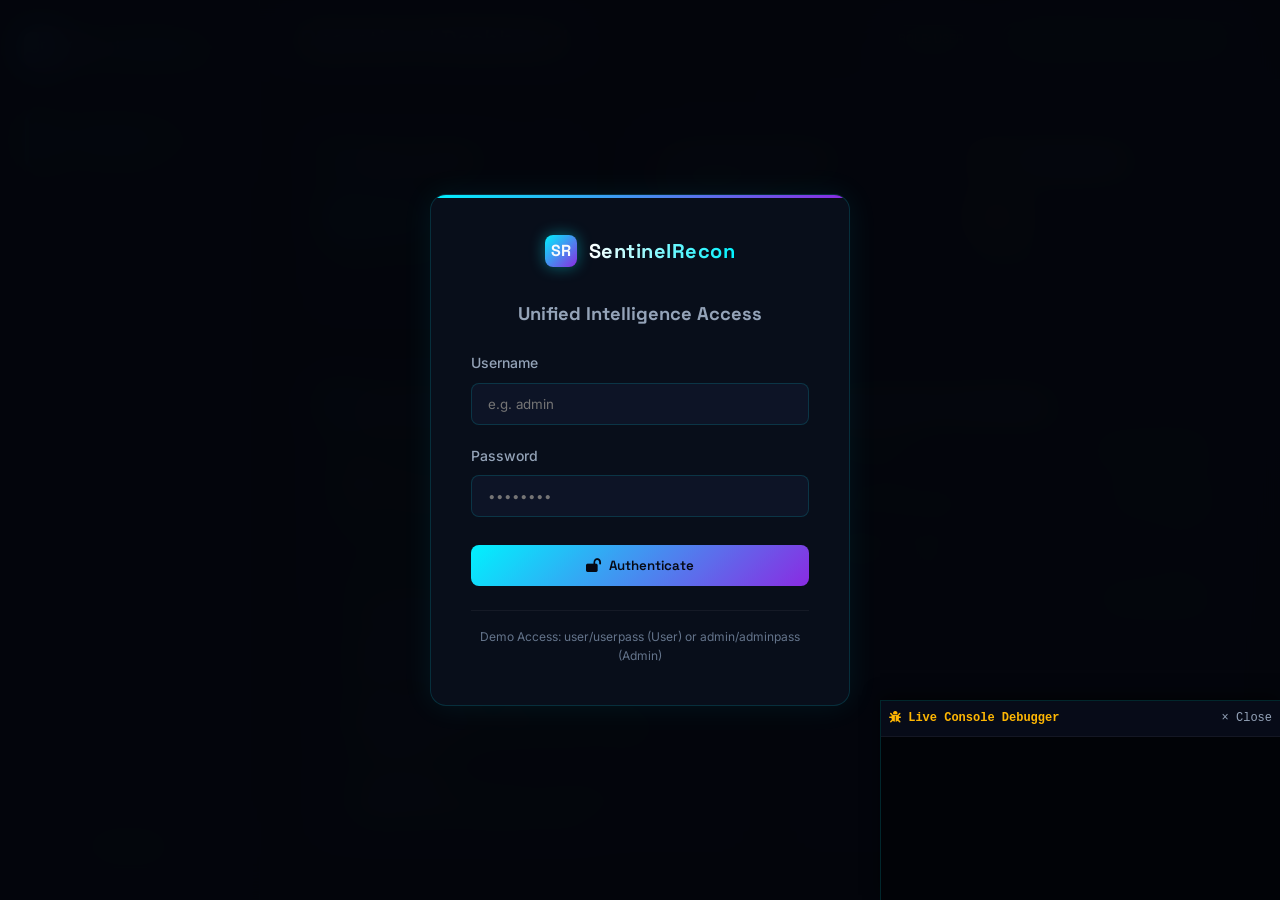
==== index.html @ d4b172dc "Initial commit of SentinelRecon fullstack app" ====
<!DOCTYPE html>
<html lang="en">
<head>
  <meta charset="UTF-8">
  <meta name="viewport" content="width=device-width, initial-scale=1.0">
  <title>SentinelRecon - Cybersecurity Reconnaissance & Defense Hub</title>
  <meta name="description" content="An interactive educational simulation platform for understanding cybersecurity reconnaissance and defensive tactics.">
  <link rel="stylesheet" href="index.css">
  <link rel="stylesheet" href="https://cdnjs.cloudflare.com/ajax/libs/font-awesome/6.4.0/css/all.min.css">
</head>
<body>

  <!-- Fullscreen Login Portal Overlay -->
  <div id="login-overlay">
    <div class="login-card">
      <div class="brand" style="margin-bottom: 2rem; justify-content: center;">
        <div class="brand-logo">SR</div>
        <h1 class="brand-name">SentinelRecon</h1>
      </div>
      <h3 style="font-family: var(--font-display); font-size: 1.15rem; text-align: center; margin-bottom: 1.5rem; color: var(--text-secondary);">Unified Intelligence Access</h3>
      
      <form id="login-form">
        <div class="form-group">
          <label for="username">Username</label>
          <input type="text" id="username" class="form-control" placeholder="e.g. admin" required>
        </div>
        <div class="form-group">
          <label for="password">Password</label>
          <input type="password" id="password" class="form-control" placeholder="••••••••" required>
        </div>
        <div id="login-error-msg" style="color: var(--accent-coral); font-size: 0.825rem; margin-bottom: 1rem; text-align: center; display: none;">
          Invalid credentials. Please try again.
        </div>
        <button type="submit" class="btn" style="width: 100%; justify-content: center; margin-top: 0.5rem;">
          <i class="fa-solid fa-lock-open"></i> Authenticate
        </button>
      </form>
      <div style="margin-top: 1.5rem; text-align: center; font-size: 0.75rem; color: var(--text-muted); border-top: 1px solid rgba(255,255,255,0.05); padding-top: 1rem;">
        Demo Access: user/userpass (User) or admin/adminpass (Admin)
      </div>
    </div>
  </div>

  <!-- Sidebar Navigation -->
  <aside class="sidebar">
    <div class="brand">
      <div class="brand-logo">SR</div>
      <h1 class="brand-name">SentinelRecon</h1>
    </div>
    <ul class="nav-links">
      <li class="nav-item active" data-tab="dashboard">
        <i class="fa-solid fa-chart-line"></i>
        <span>Dashboard</span>
      </li>
      <li class="nav-item" data-tab="scan-simulator">
        <i class="fa-solid fa-network-wired"></i>
        <span>Scan Simulator</span>
      </li>
      <li class="nav-item" data-tab="osint-analyzer">
        <i class="fa-solid fa-magnifying-glass"></i>
        <span>OSINT Analyzer</span>
      </li>
      <li class="nav-item" data-tab="defense-sandbox">
        <i class="fa-solid fa-shield-halved"></i>
        <span>Defense Sandbox</span>
      </li>
      <li class="nav-item" data-tab="knowledge-base">
        <i class="fa-solid fa-graduation-cap"></i>
        <span>Training & Quiz</span>
      </li>
      <!-- Admin Tab (Hidden by default) -->
      <li class="nav-item" data-tab="admin-console" id="nav-admin-console" style="display: none; border-color: rgba(255, 183, 3, 0.2);">
        <i class="fa-solid fa-user-shield" style="color: var(--accent-amber);"></i>
        <span style="color: var(--accent-amber);">Admin Console</span>
      </li>
    </ul>

    <!-- Logout Utility -->
    <div style="margin-top: auto; padding-top: 1.5rem; border-top: 1px solid var(--border-color);">
      <button class="btn btn-secondary" id="logout-btn" style="width: 100%; justify-content: center;">
        <i class="fa-solid fa-right-from-bracket"></i> Log Out
      </button>
    </div>
  </aside>

  <!-- App Main Area -->
  <div class="app-container">
    <header class="topbar">
      <h2 class="page-title" id="current-page-title">Operational Dashboard</h2>
      <div style="display: flex; align-items: center; gap: 1.5rem;">
        <div id="user-role-badge" style="font-size: 0.75rem; font-family: var(--font-display); background: rgba(255,255,255,0.05); padding: 0.25rem 0.75rem; border-radius: 4px; border: 1px solid rgba(255,255,255,0.1);">
          ROLE: USER
        </div>
        <div class="system-status">
          <span class="status-dot"></span>
          <span>DEFENSIVE SYSTEM: ACTIVE</span>
        </div>
      </div>
    </header>

    <main class="main-content">

      <!-- ================= DASHBOARD TAB ================= -->
      <section id="dashboard" class="tab-panel active">
        <div class="grid-3" style="margin-bottom: 2rem;">
          <div class="card">
            <div class="card-title">
              <i class="fa-solid fa-shield-halved" style="color: var(--accent-cyan);"></i>
              System Health
            </div>
            <div style="font-size: 2.25rem; font-weight: 700; color: var(--accent-emerald); font-family: var(--font-display);">98.4%</div>
            <p style="color: var(--text-secondary); font-size: 0.875rem; margin-top: 0.5rem;">Defensive controls running optimally</p>
          </div>
          <div class="card">
            <div class="card-title">
              <i class="fa-solid fa-bell" style="color: var(--accent-coral);"></i>
              Simulated Attacks Detected
            </div>
            <div id="dashboard-alerts" style="font-size: 2.25rem; font-weight: 700; color: var(--accent-coral); font-family: var(--font-display);">0</div>
            <p style="color: var(--text-secondary); font-size: 0.875rem; margin-top: 0.5rem;">Blocked recon scans in the simulator</p>
          </div>
          <div class="card">
            <div class="card-title">
              <i class="fa-solid fa-graduation-cap" style="color: var(--accent-amber);"></i>
              Training Score
            </div>
            <div id="dashboard-score" style="font-size: 2.25rem; font-weight: 700; color: var(--accent-amber); font-family: var(--font-display);">0%</div>
            <p style="color: var(--text-secondary); font-size: 0.875rem; margin-top: 0.5rem;">Recon security certification progress</p>
          </div>
        </div>

        <div class="grid-2">
          <div class="card">
            <div class="card-title">
              <i class="fa-solid fa-info-circle" style="color: var(--accent-cyan);"></i>
              SentinelRecon Overview
            </div>
            <div style="color: var(--text-secondary); font-size: 0.95rem;">
              <p style="margin-bottom: 1rem;">Welcome to the Unified Cyber Reconnaissance and Defense Suite. This console lets you explore how attackers trace paths into corporate networks and how security engineers prevent detection.</p>
              <p style="margin-bottom: 1rem;">Use the tabs on the left to navigate between modules:</p>
              <ul style="padding-left: 1.25rem; display: flex; flex-direction: column; gap: 0.5rem;">
                <li><strong>Scan Simulator</strong>: Analyze SYN, Connect, and UDP scanning protocols in real-time.</li>
                <li><strong>OSINT Analyzer</strong>: Discover how public exposure leaks sensitive corporate footprints.</li>
                <li><strong>Defense Sandbox</strong>: Toggle network shields, honeypots, and rate limits to block incoming reconnaissance.</li>
                <li><strong>Training & Quiz</strong>: Certify your expertise with cybersecurity knowledge modules.</li>
              </ul>
            </div>
          </div>

          <div class="card">
            <div class="card-title">
              <i class="fa-solid fa-shield-halved" style="color: var(--accent-purple);"></i>
              Active Security Settings
            </div>
            <div style="display: flex; flex-direction: column; gap: 1rem;" id="active-settings-summary">
              <div style="display: flex; justify-content: space-between; border-bottom: 1px solid rgba(255,255,255,0.05); padding-bottom: 0.5rem;">
                <span style="color: var(--text-secondary);">IDS Sensitivity</span>
                <span id="summary-ids" style="color: var(--accent-cyan);">Normal</span>
              </div>
              <div style="display: flex; justify-content: space-between; border-bottom: 1px solid rgba(255,255,255,0.05); padding-bottom: 0.5rem;">
                <span style="color: var(--text-secondary);">Firewall Filtering Rules</span>
                <span id="summary-firewall" style="color: var(--accent-emerald);">Standard</span>
              </div>
              <div style="display: flex; justify-content: space-between; border-bottom: 1px solid rgba(255,255,255,0.05); padding-bottom: 0.5rem;">
                <span style="color: var(--text-secondary);">Simulated Honeypots</span>
                <span id="summary-honeypot" style="color: var(--accent-coral);">Disabled</span>
              </div>
              <div style="display: flex; justify-content: space-between; padding-bottom: 0.5rem;">
                <span style="color: var(--text-secondary);">Recon Rate Limiting</span>
                <span id="summary-ratelimit" style="color: var(--accent-emerald);">Active</span>
              </div>
            </div>
          </div>
        </div>
      </section>

      <!-- ================= SCAN SIMULATOR TAB ================= -->
      <section id="scan-simulator" class="tab-panel">
        <div class="grid-2">
          <div>
            <div class="card" style="margin-bottom: 2rem;">
              <div class="card-title">
                <i class="fa-solid fa-sliders" style="color: var(--accent-cyan);"></i>
                Scan Engine Controls
              </div>
              <div class="form-group">
                <label for="scan-type">Scan Methodology</label>
                <select id="scan-type" class="form-control">
                  <option value="syn">TCP SYN Stealth Scan (Half-Open)</option>
                  <option value="connect">TCP Connect Full Handshake Scan</option>
                  <option value="udp">UDP Port Scan</option>
                </select>
              </div>
              <div class="form-group">
                <label for="scan-speed">Scan Interval Speed</label>
                <select id="scan-speed" class="form-control">
                  <option value="slow">Polite / Stealth (Slow)</option>
                  <option value="normal" selected>Normal</option>
                  <option value="fast">Aggressive (Fast)</option>
                </select>
              </div>
              <div style="display: flex; gap: 1rem; margin-top: 1.5rem;">
                <button class="btn" id="start-scan-btn"><i class="fa-solid fa-play"></i> Initiate Scan</button>
                <button class="btn btn-secondary" id="stop-scan-btn"><i class="fa-solid fa-stop"></i> Abort</button>
              </div>
            </div>

            <div class="card">
              <div class="card-title">
                <i class="fa-solid fa-terminal" style="color: var(--accent-emerald);"></i>
                Scanner Output Console
              </div>
              <div class="terminal-window" id="scan-terminal">
                <div class="terminal-header">
                  <span class="terminal-dot red"></span>
                  <span class="terminal-dot yellow"></span>
                  <span class="terminal-dot green"></span>
                </div>
                <div class="terminal-output" id="scan-console-output">
                  <div class="terminal-line line-info">Reconnaissance scan engine idle. Choose parameters above and click Initiate Scan.</div>
                </div>
              </div>
            </div>
          </div>

          <div>
            <div class="card" style="height: 100%; display: flex; flex-direction: column;">
              <div class="card-title">
                <i class="fa-solid fa-diagram-project" style="color: var(--accent-purple);"></i>
                Network Target Map
              </div>
              <div class="network-canvas" id="network-canvas">
                <div class="network-grid"></div>
                
                <!-- Attacker Node -->
                <div class="node" id="node-attacker" style="top: 130px; left: 30px;">
                  <div class="node-icon"><i class="fa-solid fa-laptop-code"></i></div>
                  <div class="node-label">Attacker (Recon Src)</div>
                </div>

                <!-- Firewall Node -->
                <div class="node" id="node-firewall" style="top: 130px; left: 200px;">
                  <div class="node-icon"><i class="fa-solid fa-shield-halved"></i></div>
                  <div class="node-label">Firewall/IDS</div>
                </div>

                <!-- Target Nodes -->
                <div class="node" id="node-web" style="top: 40px; right: 50px;">
                  <div class="node-icon"><i class="fa-solid fa-globe"></i></div>
                  <div class="node-label">Web Server (Port 80)</div>
                </div>
                <div class="node" id="node-db" style="top: 130px; right: 50px;">
                  <div class="node-icon"><i class="fa-solid fa-database"></i></div>
                  <div class="node-label">Database Server (Port 3306)</div>
                </div>
                <div class="node" id="node-mail" style="top: 220px; right: 50px;">
                  <div class="node-icon"><i class="fa-solid fa-envelope"></i></div>
                  <div class="node-label">Mail Gateway (Port 25)</div>
                </div>
              </div>

              <div class="card" style="flex-grow: 1; background: rgba(0,0,0,0.2); border-color: rgba(255,255,255,0.03);">
                <div class="card-title" style="font-size: 0.95rem; margin-bottom: 0.5rem;">
                  <i class="fa-solid fa-circle-info" style="color: var(--accent-cyan);"></i>
                  Methodology Guide
                </div>
                <p id="scan-description-text" style="color: var(--text-secondary); font-size: 0.85rem;">
                  Select a scan methodology to analyze its characteristics, packet flags, and detection footprints here.
                </p>
              </div>
            </div>
          </div>
        </div>
      </section>

      <!-- ================= OSINT ANALYZER TAB ================= -->
      <section id="osint-analyzer" class="tab-panel">
        <div class="grid-2">
          <div class="card" style="height: fit-content;">
            <div class="card-title">
              <i class="fa-solid fa-search" style="color: var(--accent-cyan);"></i>
              OSINT Exposure Analyzer
            </div>
            <p style="color: var(--text-secondary); font-size: 0.9rem; margin-bottom: 1.5rem;">
              Enter a mock domain below to simulate passive reconnaissance discovery. This tool scans mock metadata leakages, WHOIS databases, and DNS configurations.
            </p>
            <div class="form-group">
              <label for="osint-domain">Target Domain Name</label>
              <div style="display: flex; gap: 0.75rem;">
                <input type="text" id="osint-domain" class="form-control" placeholder="e.g. examplecorp.com" value="securecorp.io">
                <button class="btn" id="start-osint-btn">Analyze</button>
              </div>
            </div>

            <div style="margin-top: 2rem;">
              <h3 style="font-family: var(--font-display); font-size: 1rem; margin-bottom: 1rem;">Simulation Logs</h3>
              <div class="terminal-window" id="osint-terminal" style="height: 180px;">
                <div class="terminal-output" id="osint-console-output">
                  <div class="terminal-line line-info">OSINT Analyzer is idle. Input domain above to gather intelligence.</div>
                </div>
              </div>
            </div>
          </div>

          <div>
            <div class="card" style="margin-bottom: 2rem;">
              <div class="card-title">
                <i class="fa-solid fa-clipboard-list" style="color: var(--accent-amber);"></i>
                Gathered Exposure Footprint
              </div>
              <div id="osint-results-panel" style="display: flex; flex-direction: column; gap: 1.25rem;">
                <div style="text-align: center; padding: 2rem 0; color: var(--text-muted);">
                  <i class="fa-solid fa-magnifying-glass" style="font-size: 3rem; margin-bottom: 1rem;"></i>
                  <p>Execute scan to display intelligence data.</p>
                </div>
              </div>
            </div>

            <div class="card" id="hardening-card" style="display: none;">
              <div class="card-title">
                <i class="fa-solid fa-shield" style="color: var(--accent-emerald);"></i>
                Defense Mitigation Steps
              </div>
              <div id="hardening-list"></div>
            </div>
          </div>
        </div>
      </section>

      <!-- ================= DEFENSE SANDBOX TAB ================= -->
      <section id="defense-sandbox" class="tab-panel">
        <div class="grid-2">
          <div class="card">
            <div class="card-title">
              <i class="fa-solid fa-sliders" style="color: var(--accent-cyan);"></i>
              Defensive Control Panel
            </div>
            <p style="color: var(--text-secondary); font-size: 0.9rem; margin-bottom: 2rem;">
              Toggle defense shields to simulate how firewalls, honeypots, and Intrusion Detection Systems (IDS) counter network scanners and slow down adversary mapping.
            </p>

            <div style="display: flex; flex-direction: column; gap: 1.5rem;">
              <!-- IDS Control -->
              <div style="display: flex; justify-content: space-between; align-items: center; border-bottom: 1px solid rgba(255,255,255,0.05); padding-bottom: 1rem;">
                <div>
                  <h4 style="font-family: var(--font-display); font-size: 1rem; margin-bottom: 0.25rem;">Intrusion Detection System (IDS)</h4>
                  <p style="color: var(--text-secondary); font-size: 0.825rem;">Detect scan signatures and packet flags</p>
                </div>
                <label class="switch">
                  <input type="checkbox" id="defense-ids-toggle" checked>
                  <span class="slider"></span>
                </label>
              </div>

              <!-- Firewall Rules -->
              <div style="display: flex; justify-content: space-between; align-items: center; border-bottom: 1px solid rgba(255,255,255,0.05); padding-bottom: 1rem;">
                <div>
                  <h4 style="font-family: var(--font-display); font-size: 1rem; margin-bottom: 0.25rem;">Strict Firewall Rulesets</h4>
                  <p style="color: var(--text-secondary); font-size: 0.825rem;">Drop packets targeted at filtered database/internal ports</p>
                </div>
                <label class="switch">
                  <input type="checkbox" id="defense-firewall-toggle" checked>
                  <span class="slider"></span>
                </label>
              </div>

              <!-- Honeypots -->
              <div style="display: flex; justify-content: space-between; align-items: center; border-bottom: 1px solid rgba(255,255,255,0.05); padding-bottom: 1rem;">
                <div>
                  <h4 style="font-family: var(--font-display); font-size: 1rem; margin-bottom: 0.25rem;">Mock Decoy Honeypots</h4>
                  <p style="color: var(--text-secondary); font-size: 0.825rem;">Deploy high-interaction decoy nodes to capture scanner telemetry</p>
                </div>
                <label class="switch">
                  <input type="checkbox" id="defense-honeypot-toggle">
                  <span class="slider"></span>
                </label>
              </div>

              <!-- Rate Limiting -->
              <div style="display: flex; justify-content: space-between; align-items: center; padding-bottom: 1rem;">
                <div>
                  <h4 style="font-family: var(--font-display); font-size: 1rem; margin-bottom: 0.25rem;">Anti-Scanning Rate Limiting</h4>
                  <p style="color: var(--text-secondary); font-size: 0.825rem;">Drop connections exceeding 5 packets/sec from single IPs</p>
                </div>
                <label class="switch">
                  <input type="checkbox" id="defense-ratelimit-toggle" checked>
                  <span class="slider"></span>
                </label>
              </div>
            </div>
          </div>

          <div>
            <div class="card" style="margin-bottom: 2rem;">
              <div class="card-title">
                <i class="fa-solid fa-gauge-high" style="color: var(--accent-purple);"></i>
                Simulated Defense Indicators
              </div>
              <div style="display: flex; flex-direction: column; gap: 1.5rem;">
                <div>
                  <div style="display: flex; justify-content: space-between; font-size: 0.875rem; margin-bottom: 0.5rem;">
                    <span>Attacker Recon Efficiency</span>
                    <span id="sandbox-recon-efficiency" style="color: var(--accent-coral);">25%</span>
                  </div>
                  <div style="height: 8px; background: rgba(255,255,255,0.05); border-radius: 4px; overflow: hidden;">
                    <div id="bar-recon-efficiency" style="width: 25%; height: 100%; background: linear-gradient(90deg, var(--accent-emerald), var(--accent-coral)); transition: width 0.5s ease;"></div>
                  </div>
                </div>

                <div>
                  <div style="display: flex; justify-content: space-between; font-size: 0.875rem; margin-bottom: 0.5rem;">
                    <span>Defensive Detection Capability</span>
                    <span id="sandbox-detection-cap" style="color: var(--accent-emerald);">90%</span>
                  </div>
                  <div style="height: 8px; background: rgba(255,255,255,0.05); border-radius: 4px; overflow: hidden;">
                    <div id="bar-detection-cap" style="width: 90%; height: 100%; background: var(--accent-emerald); transition: width 0.5s ease;"></div>
                  </div>
                </div>

                <div>
                  <div style="display: flex; justify-content: space-between; font-size: 0.875rem; margin-bottom: 0.5rem;">
                    <span>Decoy Attraction Score</span>
                    <span id="sandbox-decoy-attraction" style="color: var(--accent-amber);">0%</span>
                  </div>
                  <div style="height: 8px; background: rgba(255,255,255,0.05); border-radius: 4px; overflow: hidden;">
                    <div id="bar-decoy-attraction" style="width: 0%; height: 100%; background: var(--accent-amber); transition: width 0.5s ease;"></div>
                  </div>
                </div>
              </div>
            </div>

            <div class="card">
              <div class="card-title">
                <i class="fa-solid fa-bug" style="color: var(--accent-coral);"></i>
                Live Security Intrusion Logs
              </div>
              <div class="terminal-window" id="sandbox-terminal" style="height: 180px;">
                <div class="terminal-output" id="sandbox-console-output">
                  <div class="terminal-line line-success">Defenses loaded. Standing by for mock traffic logs.</div>
                </div>
              </div>
            </div>
          </div>
        </div>
      </section>

      <!-- ================= KNOWLEDGE BASE TAB ================= -->
      <section id="knowledge-base" class="tab-panel">
        <div class="grid-2">
          <div class="card">
            <div class="card-title">
              <i class="fa-solid fa-book" style="color: var(--accent-cyan);"></i>
              Cyber Reconnaissance Training
            </div>
            
            <div id="training-slides">
              <!-- Slides rendered dynamically via JS -->
            </div>

            <div style="display: flex; justify-content: space-between; margin-top: 2rem; border-top: 1px solid rgba(255,255,255,0.05); padding-top: 1rem;">
              <button class="btn btn-secondary" id="prev-slide-btn"><i class="fa-solid fa-arrow-left"></i> Previous</button>
              <span id="slide-tracker" style="align-self: center; font-size: 0.875rem; color: var(--text-secondary);">Slide 1 of 4</span>
              <button class="btn" id="next-slide-btn">Next <i class="fa-solid fa-arrow-right"></i></button>
            </div>
          </div>

          <div class="card">
            <div class="card-title">
              <i class="fa-solid fa-circle-question" style="color: var(--accent-purple);"></i>
              Knowledge Assessment Quiz
            </div>
            <div id="quiz-container">
              <!-- Quiz rendered dynamically via JS -->
            </div>
          </div>
        </div>
      </section>

      <!-- ================= ADMIN AUDIT CONSOLE TAB ================= -->
      <section id="admin-console" class="tab-panel">
        <div class="card" style="margin-bottom: 2rem;">
          <div class="card-title">
            <i class="fa-solid fa-user-shield" style="color: var(--accent-amber);"></i>
            Security Database Logs Audit
          </div>
          <p style="color: var(--text-secondary); font-size: 0.9rem; margin-bottom: 1.5rem;">
            You are authorized under the **Admin Role** database access credentials. The table below represents persistent database transactions committed to the SQLite <code>scan_history</code> logging tables.
          </p>

          <div style="overflow-x: auto;">
            <table style="width: 100%; border-collapse: collapse; text-align: left; font-size: 0.875rem;" id="db-history-table">
              <thead>
                <tr style="border-bottom: 2px solid var(--border-color); color: var(--text-primary); font-family: var(--font-display);">
                  <th style="padding: 0.75rem 1rem;">Timestamp</th>
                  <th style="padding: 0.75rem 1rem;">Scan Type</th>
                  <th style="padding: 0.75rem 1rem;">Packets Exchanged</th>
                  <th style="padding: 0.75rem 1rem;">Defensive Alerts Logs</th>
                </tr>
              </thead>
              <tbody id="db-history-rows" style="color: var(--text-secondary);">
                <!-- DB Rows inserted dynamically -->
                <tr>
                  <td colspan="4" style="text-align: center; padding: 2rem; color: var(--text-muted);">Querying SQLite tables...</td>
                </tr>
              </tbody>
            </table>
          </div>
        </div>
      </section>

    </main>
  </div>

  <!-- Debug Console Panel (Togglable) -->
  <div id="debug-console" style="position: fixed; bottom: 0; right: 0; width: 400px; height: 200px; background: rgba(2, 4, 8, 0.95); border-left: 1px solid var(--border-color); border-top: 1px solid var(--border-color); z-index: 10000; font-family: var(--font-mono); font-size: 0.75rem; display: flex; flex-direction: column; box-shadow: 0 -5px 15px rgba(0,0,0,0.5);">
    <div style="padding: 0.5rem; background: rgba(8, 12, 26, 0.95); border-bottom: 1px solid rgba(255,255,255,0.05); display: flex; justify-content: space-between; align-items: center;">
      <span style="color: var(--accent-amber); font-weight: bold;"><i class="fa-solid fa-bug"></i> Live Console Debugger</span>
      <span id="close-debug-btn" style="cursor: pointer; color: var(--text-secondary);">&times; Close</span>
    </div>
    <div id="debug-log-output" style="flex-grow: 1; overflow-y: auto; padding: 0.5rem; color: var(--text-secondary); white-space: pre-wrap; line-height: 1.4;"></div>
  </div>
  
  <!-- Mini Debug toggle button -->
  <div id="debug-toggle-btn" style="position: fixed; bottom: 10px; right: 10px; padding: 0.5rem; background: var(--bg-card); border: 1px solid var(--border-color); border-radius: 4px; cursor: pointer; z-index: 9999; font-size: 0.75rem; color: var(--accent-cyan); display: none;">
    <i class="fa-solid fa-bug"></i> Debug Logs
  </div>

  <script src="app.js"></script>
</body>
</html>
---- index.css ----
/* SentinelRecon Custom CSS Design System */
@import url('https://fonts.googleapis.com/css2?family=Space+Grotesk:wght@400;500;700&family=Inter:wght@300;400;500;600&display=swap');

:root {
  /* Color System */
  --bg-main: #060913;
  --bg-card: rgba(13, 20, 38, 0.45);
  --bg-card-hover: rgba(20, 30, 58, 0.6);
  --border-color: rgba(0, 242, 254, 0.15);
  --border-color-hover: rgba(0, 242, 254, 0.3);
  
  --accent-cyan: #00f2fe;
  --accent-cyan-glow: rgba(0, 242, 254, 0.4);
  --accent-purple: #8a2be2;
  --accent-purple-glow: rgba(138, 43, 226, 0.4);
  --accent-emerald: #00f5d4;
  --accent-emerald-glow: rgba(0, 245, 212, 0.4);
  --accent-coral: #ff2a5f;
  --accent-coral-glow: rgba(255, 42, 95, 0.4);
  --accent-amber: #ffb703;
  --accent-amber-glow: rgba(255, 183, 3, 0.4);

  --text-primary: #f8fafc;
  --text-secondary: #94a3b8;
  --text-muted: #64748b;

  /* Typography */
  --font-display: 'Space Grotesk', sans-serif;
  --font-sans: 'Inter', sans-serif;
  --font-mono: 'SFMono-Regular', Consolas, 'Liberation Mono', Menlo, monospace;
}

* {
  box-sizing: border-box;
  margin: 0;
  padding: 0;
}

body {
  background-color: var(--bg-main);
  color: var(--text-primary);
  font-family: var(--font-sans);
  line-height: 1.6;
  overflow-x: hidden;
  height: 100vh;
  display: flex;
}

/* Scrollbar Styling */
::-webkit-scrollbar {
  width: 6px;
  height: 6px;
}
::-webkit-scrollbar-track {
  background: var(--bg-main);
}
::-webkit-scrollbar-thumb {
  background: rgba(0, 242, 254, 0.2);
  border-radius: 3px;
}
::-webkit-scrollbar-thumb:hover {
  background: var(--accent-cyan);
}

/* Sidebar Navigation */
.sidebar {
  width: 260px;
  background: rgba(8, 12, 26, 0.95);
  border-right: 1px solid var(--border-color);
  display: flex;
  flex-direction: column;
  height: 100vh;
  padding: 2rem 1.5rem;
  z-index: 10;
  flex-shrink: 0;
}

.brand {
  display: flex;
  align-items: center;
  gap: 0.75rem;
  margin-bottom: 3rem;
}

.brand-logo {
  width: 32px;
  height: 32px;
  background: linear-gradient(135deg, var(--accent-cyan), var(--accent-purple));
  border-radius: 8px;
  box-shadow: 0 0 15px var(--accent-cyan-glow);
  display: flex;
  align-items: center;
  justify-content: center;
  font-weight: bold;
  font-family: var(--font-display);
}

.brand-name {
  font-family: var(--font-display);
  font-size: 1.25rem;
  font-weight: 700;
  background: linear-gradient(to right, #ffffff, var(--accent-cyan));
  -webkit-background-clip: text;
  -webkit-text-fill-color: transparent;
  letter-spacing: 0.5px;
}

.nav-links {
  list-style: none;
  display: flex;
  flex-direction: column;
  gap: 0.75rem;
}

.nav-item {
  padding: 0.875rem 1rem;
  border-radius: 8px;
  cursor: pointer;
  display: flex;
  align-items: center;
  gap: 1rem;
  color: var(--text-secondary);
  font-weight: 500;
  transition: all 0.3s ease;
  border: 1px solid transparent;
}

.nav-item:hover {
  color: var(--text-primary);
  background: var(--bg-card-hover);
  border-color: rgba(0, 242, 254, 0.1);
  padding-left: 1.25rem;
}

.nav-item.active {
  color: var(--accent-cyan);
  background: rgba(0, 242, 254, 0.05);
  border-color: var(--border-color);
  box-shadow: inset 4px 0 0 var(--accent-cyan);
}

/* App Container */
.app-container {
  display: flex;
  flex-direction: column;
  flex-grow: 1;
  height: 100vh;
  overflow: hidden;
}

/* Topbar Header */
.topbar {
  height: 80px;
  border-bottom: 1px solid var(--border-color);
  display: flex;
  align-items: center;
  justify-content: space-between;
  padding: 0 2.5rem;
  background: rgba(8, 12, 26, 0.5);
  backdrop-filter: blur(10px);
  flex-shrink: 0;
}

.page-title {
  font-family: var(--font-display);
  font-size: 1.5rem;
  font-weight: 700;
}

.system-status {
  display: flex;
  align-items: center;
  gap: 0.5rem;
  font-size: 0.875rem;
  color: var(--accent-emerald);
  background: rgba(0, 245, 212, 0.06);
  padding: 0.35rem 0.75rem;
  border-radius: 50px;
  border: 1px solid rgba(0, 245, 212, 0.2);
}

.status-dot {
  width: 8px;
  height: 8px;
  background-color: var(--accent-emerald);
  border-radius: 50%;
  box-shadow: 0 0 8px var(--accent-emerald-glow);
  animation: pulse 2s infinite;
}

/* Main Dashboard Panel */
.main-content {
  flex-grow: 1;
  padding: 2.5rem;
  overflow-y: auto;
  background: radial-gradient(circle at top right, rgba(138, 43, 226, 0.05), transparent 60%);
}

.tab-panel {
  display: none;
  animation: fadeIn 0.4s ease-out forwards;
}

.tab-panel.active {
  display: block;
}

/* Grid System */
.grid-2 {
  display: grid;
  grid-template-columns: 1fr 1fr;
  gap: 2rem;
}

.grid-3 {
  display: grid;
  grid-template-columns: repeat(3, 1fr);
  gap: 2rem;
}

/* Glassmorphism Card System */
.card {
  background: var(--bg-card);
  backdrop-filter: blur(12px);
  border: 1px solid var(--border-color);
  border-radius: 12px;
  padding: 1.5rem;
  transition: all 0.3s cubic-bezier(0.4, 0, 0.2, 1);
  box-shadow: 0 4px 30px rgba(0, 0, 0, 0.2);
  position: relative;
  overflow: hidden;
}

.card:hover {
  border-color: var(--border-color-hover);
  box-shadow: 0 8px 32px rgba(0, 242, 254, 0.05);
  transform: translateY(-2px);
}

.card::before {
  content: '';
  position: absolute;
  top: 0;
  left: 0;
  width: 100%;
  height: 2px;
  background: linear-gradient(90deg, transparent, var(--accent-cyan), transparent);
  transform: translateX(-100%);
  transition: transform 0.6s ease;
}

.card:hover::before {
  transform: translateX(100%);
}

.card-title {
  font-family: var(--font-display);
  font-size: 1.15rem;
  font-weight: 700;
  margin-bottom: 1rem;
  display: flex;
  align-items: center;
  gap: 0.5rem;
}

/* Controls & UI Elements */
.btn {
  background: linear-gradient(135deg, var(--accent-cyan), var(--accent-purple));
  color: var(--bg-main);
  border: none;
  padding: 0.75rem 1.5rem;
  border-radius: 8px;
  font-weight: 600;
  cursor: pointer;
  transition: all 0.3s ease;
  font-family: var(--font-display);
  display: inline-flex;
  align-items: center;
  gap: 0.5rem;
}

.btn:hover {
  box-shadow: 0 0 20px rgba(0, 242, 254, 0.4);
  transform: scale(1.02);
}

.btn-secondary {
  background: rgba(15, 23, 42, 0.6);
  border: 1px solid var(--border-color);
  color: var(--accent-cyan);
}

.btn-secondary:hover {
  background: rgba(0, 242, 254, 0.1);
  box-shadow: none;
}

.form-group {
  margin-bottom: 1.25rem;
}

.form-group label {
  display: block;
  font-size: 0.875rem;
  color: var(--text-secondary);
  margin-bottom: 0.5rem;
  font-weight: 500;
}

.form-control {
  width: 100%;
  background: rgba(15, 23, 42, 0.8);
  border: 1px solid var(--border-color);
  border-radius: 8px;
  padding: 0.75rem 1rem;
  color: var(--text-primary);
  font-family: var(--font-sans);
  outline: none;
  transition: all 0.3s ease;
}

.form-control:focus {
  border-color: var(--accent-cyan);
  box-shadow: 0 0 10px var(--accent-cyan-glow);
}

/* Network Simulation Visualizer */
.network-canvas {
  height: 320px;
  border: 1px dashed var(--border-color);
  border-radius: 8px;
  background: rgba(8, 12, 26, 0.8);
  position: relative;
  overflow: hidden;
  margin-bottom: 1.5rem;
}

.network-grid {
  position: absolute;
  inset: 0;
  background-image: 
    linear-gradient(to right, rgba(0, 242, 254, 0.03) 1px, transparent 1px),
    linear-gradient(to bottom, rgba(0, 242, 254, 0.03) 1px, transparent 1px);
  background-size: 20px 20px;
}

.node {
  position: absolute;
  display: flex;
  flex-direction: column;
  align-items: center;
  gap: 0.5rem;
  z-index: 2;
  transition: all 0.3s ease;
}

.node-icon {
  width: 48px;
  height: 48px;
  border-radius: 50%;
  background: rgba(13, 20, 38, 0.9);
  border: 2px solid var(--border-color);
  display: flex;
  align-items: center;
  justify-content: center;
  color: var(--accent-cyan);
  box-shadow: 0 0 10px rgba(0, 0, 0, 0.5);
  font-size: 1.25rem;
  transition: all 0.3s ease;
}

.node.active .node-icon {
  border-color: var(--accent-cyan);
  box-shadow: 0 0 20px var(--accent-cyan-glow);
  animation: pulse-border 1.5s infinite;
}

.node-label {
  font-size: 0.75rem;
  font-family: var(--font-display);
  font-weight: 500;
  color: var(--text-secondary);
}

/* Simulated Packet animation paths */
.network-path {
  position: absolute;
  height: 2px;
  background: rgba(255, 255, 255, 0.05);
  z-index: 1;
}

.packet {
  position: absolute;
  width: 8px;
  height: 8px;
  border-radius: 50%;
  background-color: var(--accent-cyan);
  box-shadow: 0 0 10px var(--accent-cyan-glow);
  z-index: 3;
}

/* Console/Terminal Window */
.terminal-window {
  background: #020408;
  border: 1px solid var(--border-color);
  border-radius: 8px;
  font-family: var(--font-mono);
  padding: 1rem;
  height: 250px;
  overflow-y: auto;
  box-shadow: inset 0 0 10px rgba(0,0,0,0.8);
}

.terminal-header {
  display: flex;
  gap: 0.35rem;
  margin-bottom: 0.75rem;
  border-bottom: 1px solid rgba(255,255,255,0.05);
  padding-bottom: 0.5rem;
}

.terminal-dot {
  width: 8px;
  height: 8px;
  border-radius: 50%;
}
.terminal-dot.red { background-color: var(--accent-coral); }
.terminal-dot.yellow { background-color: var(--accent-amber); }
.terminal-dot.green { background-color: var(--accent-emerald); }

.terminal-output {
  color: var(--accent-cyan);
  font-size: 0.825rem;
  white-space: pre-wrap;
  line-height: 1.5;
}

.terminal-line {
  margin-bottom: 0.25rem;
  animation: slideUp 0.15s ease-out forwards;
}

.line-info { color: var(--text-secondary); }
.line-warning { color: var(--accent-amber); }
.line-success { color: var(--accent-emerald); }
.line-error { color: var(--accent-coral); }

/* Switch Toggle Styling */
.switch {
  position: relative;
  display: inline-block;
  width: 48px;
  height: 24px;
}

.switch input {
  opacity: 0;
  width: 0;
  height: 0;
}

.slider {
  position: absolute;
  cursor: pointer;
  top: 0;
  left: 0;
  right: 0;
  bottom: 0;
  background-color: rgba(15, 23, 42, 0.8);
  border: 1px solid var(--border-color);
  transition: .4s;
  border-radius: 34px;
}

.slider:before {
  position: absolute;
  content: "";
  height: 16px;
  width: 16px;
  left: 3px;
  bottom: 3px;
  background-color: var(--text-muted);
  transition: .4s;
  border-radius: 50%;
}

input:checked + .slider {
  background-color: rgba(0, 245, 212, 0.1);
  border-color: var(--accent-emerald);
}

input:checked + .slider:before {
  transform: translateX(24px);
  background-color: var(--accent-emerald);
  box-shadow: 0 0 8px var(--accent-emerald-glow);
}

/* Security Checklist */
.checklist-item {
  display: flex;
  align-items: flex-start;
  gap: 0.75rem;
  margin-bottom: 1rem;
}

.checklist-icon {
  margin-top: 0.2rem;
  display: flex;
  align-items: center;
  justify-content: center;
  width: 16px;
  height: 16px;
  border-radius: 50%;
  font-size: 0.65rem;
}

.checklist-icon.secure {
  background-color: rgba(0, 245, 212, 0.1);
  border: 1px solid var(--accent-emerald);
  color: var(--accent-emerald);
}

.checklist-icon.warning {
  background-color: rgba(255, 42, 95, 0.1);
  border: 1px solid var(--accent-coral);
  color: var(--accent-coral);
}

.checklist-details h4 {
  font-size: 0.95rem;
  font-weight: 600;
  margin-bottom: 0.15rem;
}

.checklist-details p {
  font-size: 0.825rem;
  color: var(--text-secondary);
}

/* Knowledge Panel & Quiz Options */
.slide-content {
  font-size: 0.95rem;
  color: var(--text-secondary);
  line-height: 1.7;
}

.slide-content p {
  margin-bottom: 1rem;
}

.quiz-option {
  background: rgba(13, 20, 38, 0.6);
  border: 1px solid var(--border-color);
  border-radius: 8px;
  padding: 1rem;
  margin-bottom: 0.75rem;
  cursor: pointer;
  transition: all 0.2s ease;
  display: flex;
  align-items: center;
  justify-content: space-between;
}

.quiz-option:hover {
  background: var(--bg-card-hover);
  border-color: var(--accent-cyan);
}

.quiz-option.correct {
  background: rgba(0, 245, 212, 0.1);
  border-color: var(--accent-emerald);
}

.quiz-option.incorrect {
  background: rgba(255, 42, 95, 0.1);
  border-color: var(--accent-coral);
}

/* Animations */
@keyframes fadeIn {
  from { opacity: 0; transform: translateY(10px); }
  to { opacity: 1; transform: translateY(0); }
}

@keyframes pulse {
  0%, 100% { opacity: 1; }
  50% { opacity: 0.4; }
}

@keyframes pulse-border {
  0% { box-shadow: 0 0 0 0 rgba(0, 242, 254, 0.4); }
  70% { box-shadow: 0 0 0 10px rgba(0, 242, 254, 0); }
  100% { box-shadow: 0 0 0 0 rgba(0, 242, 254, 0); }
}

@keyframes slideUp {
  from { transform: translateY(5px); opacity: 0; }
  to { transform: translateY(0); opacity: 1; }
}

/* Responsive configurations */
@media(max-width: 1024px) {
  .grid-2, .grid-3 {
  }
}

/* Login Portal Styles */
#login-overlay {
  position: fixed;
  inset: 0;
  background: rgba(4, 6, 12, 0.96);
  backdrop-filter: blur(20px);
  z-index: 9999;
  display: flex;
  align-items: center;
  justify-content: center;
  animation: fadeIn 0.5s ease-out;
}

.login-card {
  width: 420px;
  background: rgba(13, 20, 38, 0.6);
  border: 1px solid var(--border-color);
  border-radius: 16px;
  padding: 2.5rem;
  box-shadow: 0 0 30px rgba(0, 242, 254, 0.08);
  position: relative;
  overflow: hidden;
}

.login-card::before {
  content: '';
  position: absolute;
  top: 0;
  left: 0;
  width: 100%;
  height: 3px;
  background: linear-gradient(90deg, var(--accent-cyan), var(--accent-purple));
}

/* Admin Console Log Table Styles */
#db-history-table th {
  border-bottom: 1px solid var(--border-color);
  font-weight: 600;
  color: var(--accent-cyan);
}

#db-history-table td {
  padding: 0.75rem 1rem;
  border-bottom: 1px solid rgba(255,255,255,0.05);
}

#db-history-table tr:hover td {
  background: rgba(255,255,255,0.02);
  color: var(--text-primary);
}
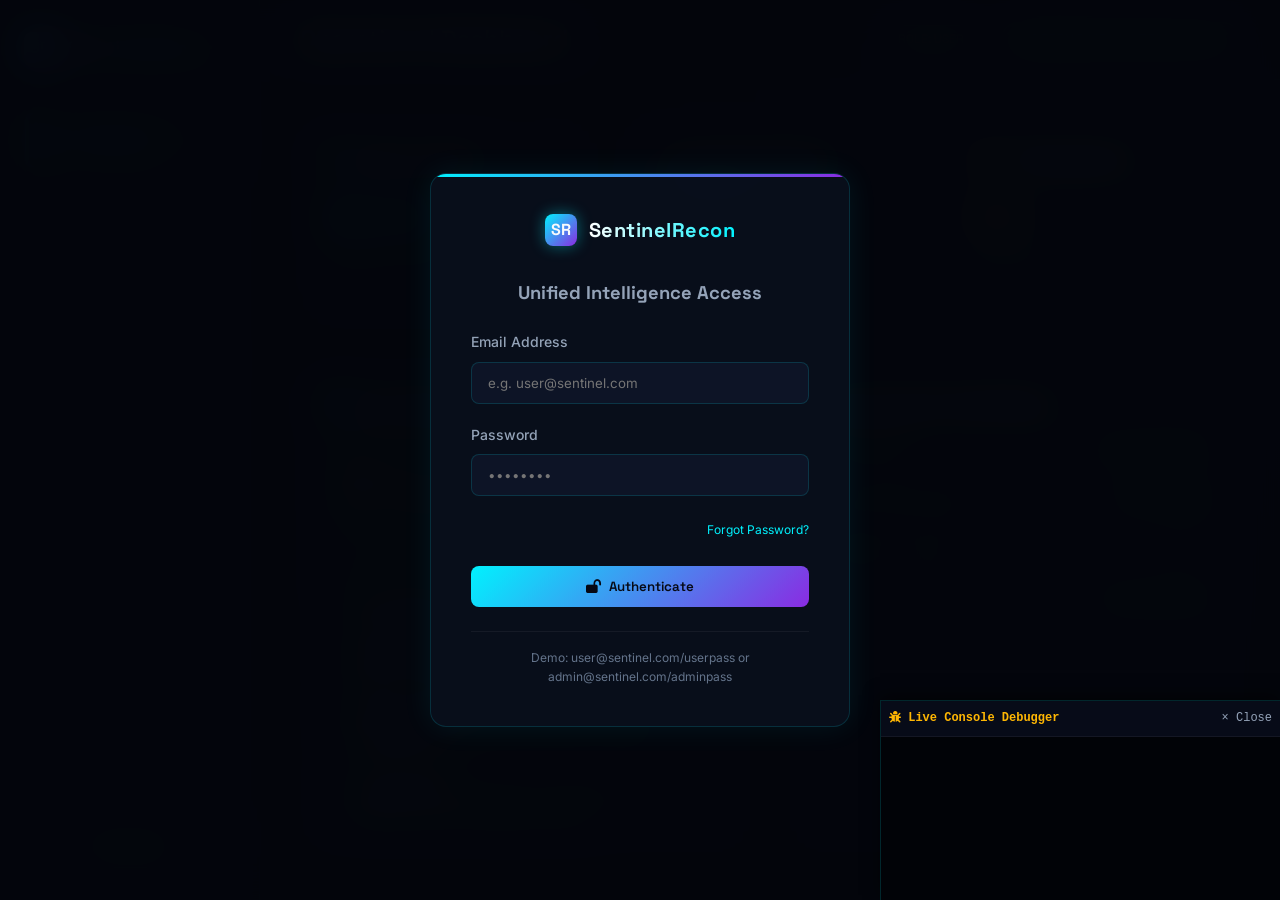
==== commit f5e5352b: "Update authentication format, user profiles, week-wise quiz, and admin user stats" ====
--- a/index.html
+++ b/index.html
@@ -17,16 +17,20 @@
         <div class="brand-logo">SR</div>
         <h1 class="brand-name">SentinelRecon</h1>
       </div>
-      <h3 style="font-family: var(--font-display); font-size: 1.15rem; text-align: center; margin-bottom: 1.5rem; color: var(--text-secondary);">Unified Intelligence Access</h3>
       
+      <!-- Normal Login Form -->
       <form id="login-form">
+        <h3 style="font-family: var(--font-display); font-size: 1.15rem; text-align: center; margin-bottom: 1.5rem; color: var(--text-secondary);">Unified Intelligence Access</h3>
         <div class="form-group">
-          <label for="username">Username</label>
-          <input type="text" id="username" class="form-control" placeholder="e.g. admin" required>
+          <label for="login-email">Email Address</label>
+          <input type="email" id="login-email" class="form-control" placeholder="e.g. user@sentinel.com" required>
         </div>
         <div class="form-group">
-          <label for="password">Password</label>
-          <input type="password" id="password" class="form-control" placeholder="••••••••" required>
+          <label for="login-password">Password</label>
+          <input type="password" id="login-password" class="form-control" placeholder="••••••••" required>
+        </div>
+        <div style="text-align: right; margin-bottom: 1rem;">
+          <a href="#" id="forgot-password-link" style="color: var(--accent-cyan); font-size: 0.75rem; text-decoration: none;">Forgot Password?</a>
         </div>
         <div id="login-error-msg" style="color: var(--accent-coral); font-size: 0.825rem; margin-bottom: 1rem; text-align: center; display: none;">
           Invalid credentials. Please try again.
@@ -35,8 +39,29 @@
           <i class="fa-solid fa-lock-open"></i> Authenticate
         </button>
       </form>
+
+      <!-- Forgot Password Form (Hidden initially) -->
+      <form id="forgot-form" style="display: none;">
+        <h3 style="font-family: var(--font-display); font-size: 1.15rem; text-align: center; margin-bottom: 1.5rem; color: var(--text-secondary);">Reset Account Credentials</h3>
+        <div class="form-group">
+          <label for="forgot-email">Account Email</label>
+          <input type="email" id="forgot-email" class="form-control" placeholder="e.g. user@sentinel.com" required>
+        </div>
+        <div class="form-group">
+          <label for="forgot-new-password">New Password</label>
+          <input type="password" id="forgot-new-password" class="form-control" placeholder="••••••••" required>
+        </div>
+        <div id="forgot-message" style="font-size: 0.8rem; margin-bottom: 1rem; text-align: center; display: none;"></div>
+        <button type="submit" class="btn" style="width: 100%; justify-content: center; margin-top: 0.5rem;">
+          <i class="fa-solid fa-key"></i> Update Credentials
+        </button>
+        <div style="text-align: center; margin-top: 1.5rem;">
+          <a href="#" id="back-to-login-link" style="color: var(--text-secondary); font-size: 0.75rem; text-decoration: none;"><i class="fa-solid fa-arrow-left"></i> Back to Login</a>
+        </div>
+      </form>
+
       <div style="margin-top: 1.5rem; text-align: center; font-size: 0.75rem; color: var(--text-muted); border-top: 1px solid rgba(255,255,255,0.05); padding-top: 1rem;">
-        Demo Access: user/userpass (User) or admin/adminpass (Admin)
+        Demo: user@sentinel.com/userpass or admin@sentinel.com/adminpass
       </div>
     </div>
   </div>
@@ -64,9 +89,13 @@
         <i class="fa-solid fa-shield-halved"></i>
         <span>Defense Sandbox</span>
       </li>
-      <li class="nav-item" data-tab="knowledge-base">
+      <li class="nav-item" data-tab="knowledge-base" id="nav-knowledge-base">
         <i class="fa-solid fa-graduation-cap"></i>
         <span>Training & Quiz</span>
+      </li>
+      <li class="nav-item" data-tab="my-profile" id="nav-my-profile">
+        <i class="fa-solid fa-user-gear"></i>
+        <span>My Profile</span>
       </li>
       <!-- Admin Tab (Hidden by default) -->
       <li class="nav-item" data-tab="admin-console" id="nav-admin-console" style="display: none; border-color: rgba(255, 183, 3, 0.2);">
@@ -465,12 +494,116 @@
           </div>
 
           <div class="card">
-            <div class="card-title">
-              <i class="fa-solid fa-circle-question" style="color: var(--accent-purple);"></i>
-              Knowledge Assessment Quiz
-            </div>
-            <div id="quiz-container">
+            <div class="card-title" style="display: flex; justify-content: space-between; align-items: center; flex-wrap: wrap; gap: 0.5rem;">
+              <span><i class="fa-solid fa-circle-question" style="color: var(--accent-purple);"></i> Knowledge Assessment Quiz</span>
+              <div id="quiz-week-tabs" style="display: flex; gap: 0.25rem;">
+                <button class="quiz-week-btn active" data-week="1">W1</button>
+                <button class="quiz-week-btn" data-week="2">W2</button>
+                <button class="quiz-week-btn" data-week="3">W3</button>
+                <button class="quiz-week-btn" data-week="4">W4</button>
+              </div>
+            </div>
+            
+            <div id="quiz-header-status" style="margin-bottom: 1rem; padding: 0.5rem; background: rgba(255,255,255,0.02); border-radius: 4px; font-size: 0.8rem; border: 1px dashed var(--border-color); display: flex; justify-content: space-between;">
+              <span style="color: var(--text-secondary);">Focus: <strong id="quiz-week-topic" style="color: var(--accent-cyan);">Passive Recon</strong></span>
+              <span id="quiz-week-score" style="color: var(--accent-amber); font-weight: bold;">Not Started</span>
+            </div>
+
+            <div id="quiz-container" style="max-height: 480px; overflow-y: auto; padding-right: 0.5rem;">
               <!-- Quiz rendered dynamically via JS -->
+            </div>
+
+            <div style="margin-top: 1rem; text-align: right;">
+              <button class="btn" id="submit-quiz-btn" style="width: 100%; justify-content: center; display: none;">Submit Week Answers</button>
+            </div>
+          </div>
+        </div>
+      </section>
+
+      <!-- ================= MY PROFILE TAB ================= -->
+      <section id="my-profile" class="tab-panel">
+        <div class="grid-2">
+          <div class="card" style="display: flex; flex-direction: column; align-items: center; text-align: center; padding: 2rem;">
+            <div class="profile-avatar" id="profile-initials">SR</div>
+            <h3 id="profile-email-display" style="font-family: var(--font-display); font-size: 1.25rem; margin-top: 1rem; color: var(--text-primary);">user@sentinel.com</h3>
+            <div id="profile-role-display" style="font-size: 0.75rem; background: rgba(0, 245, 212, 0.1); color: var(--accent-cyan); border: 1px solid var(--accent-cyan); padding: 0.2rem 0.75rem; border-radius: 4px; margin-top: 0.5rem;">STANDARD USER</div>
+            
+            <div style="width: 100%; text-align: left; margin-top: 2rem; border-top: 1px solid rgba(255,255,255,0.05); padding-top: 1.5rem;">
+              <h4 style="font-family: var(--font-display); font-size: 0.9rem; margin-bottom: 1rem; color: var(--accent-cyan);">Account Details</h4>
+              <div style="display: flex; flex-direction: column; gap: 0.75rem; font-size: 0.85rem; color: var(--text-secondary);">
+                <div style="display: flex; justify-content: space-between;">
+                  <span>System Authority:</span>
+                  <span style="font-family: var(--font-mono); color: var(--text-primary);">Level 1 (Auditor)</span>
+                </div>
+                <div style="display: flex; justify-content: space-between;">
+                  <span>Database Status:</span>
+                  <span style="color: var(--accent-emerald);">Synchronized</span>
+                </div>
+                <div style="display: flex; justify-content: space-between;">
+                  <span>Session Type:</span>
+                  <span style="color: var(--text-primary);">Secure (SSL/TLS Mocked)</span>
+                </div>
+              </div>
+            </div>
+          </div>
+
+          <div class="card">
+            <div class="card-title">
+              <i class="fa-solid fa-trophy" style="color: var(--accent-amber);"></i>
+              Cybersecurity Training Milestones
+            </div>
+            <p style="color: var(--text-secondary); font-size: 0.875rem; margin-bottom: 1.5rem;">
+              Track your performance checkups across the 4 structured training weeks. Achieve 70% or higher to qualify for standard certifications.
+            </p>
+
+            <div style="display: flex; flex-direction: column; gap: 1rem;">
+              <!-- Week 1 -->
+              <div class="profile-milestone-row">
+                <div style="display: flex; align-items: center; gap: 0.75rem;">
+                  <div class="milestone-badge" id="badge-w1">W1</div>
+                  <div>
+                    <h4 style="font-size: 0.9rem; font-weight: 600;">Week 1: Passive Recon & OSINT</h4>
+                    <span style="font-size: 0.75rem; color: var(--text-muted);">20 Questions (Basic)</span>
+                  </div>
+                </div>
+                <div id="score-w1" style="font-weight: bold; color: var(--text-muted); font-size: 0.95rem;">Locked</div>
+              </div>
+
+              <!-- Week 2 -->
+              <div class="profile-milestone-row">
+                <div style="display: flex; align-items: center; gap: 0.75rem;">
+                  <div class="milestone-badge" id="badge-w2">W2</div>
+                  <div>
+                    <h4 style="font-size: 0.9rem; font-weight: 600;">Week 2: Port Scan Mechanics</h4>
+                    <span style="font-size: 0.75rem; color: var(--text-muted);">20 Questions (Intermediate-Basic)</span>
+                  </div>
+                </div>
+                <div id="score-w2" style="font-weight: bold; color: var(--text-muted); font-size: 0.95rem;">Locked</div>
+              </div>
+
+              <!-- Week 3 -->
+              <div class="profile-milestone-row">
+                <div style="display: flex; align-items: center; gap: 0.75rem;">
+                  <div class="milestone-badge" id="badge-w3">W3</div>
+                  <div>
+                    <h4 style="font-size: 0.9rem; font-weight: 600;">Week 3: TCP Flag Manipulation</h4>
+                    <span style="font-size: 0.75rem; color: var(--text-muted);">20 Questions (Intermediate-Advanced)</span>
+                  </div>
+                </div>
+                <div id="score-w3" style="font-weight: bold; color: var(--text-muted); font-size: 0.95rem;">Locked</div>
+              </div>
+
+              <!-- Week 4 -->
+              <div class="profile-milestone-row">
+                <div style="display: flex; align-items: center; gap: 0.75rem;">
+                  <div class="milestone-badge" id="badge-w4">W4</div>
+                  <div>
+                    <h4 style="font-size: 0.9rem; font-weight: 600;">Week 4: Defenses & Hardening</h4>
+                    <span style="font-size: 0.75rem; color: var(--text-muted);">20 Questions (Advanced)</span>
+                  </div>
+                </div>
+                <div id="score-w4" style="font-weight: bold; color: var(--text-muted); font-size: 0.95rem;">Locked</div>
+              </div>
             </div>
           </div>
         </div>
@@ -478,6 +611,37 @@
 
       <!-- ================= ADMIN AUDIT CONSOLE TAB ================= -->
       <section id="admin-console" class="tab-panel">
+        <div class="grid-3" style="margin-bottom: 2rem;">
+          <div class="card">
+            <div class="card-title">
+              <i class="fa-solid fa-users" style="color: var(--accent-amber);"></i>
+              Total Database Users
+            </div>
+            <div id="admin-total-users" style="font-size: 2.25rem; font-weight: 700; color: var(--accent-amber); font-family: var(--font-display);">2</div>
+            <p style="color: var(--text-secondary); font-size: 0.875rem; margin-top: 0.5rem;">Registered account profiles in SQLite</p>
+          </div>
+          <div class="card" style="grid-column: span 2;">
+            <div class="card-title">
+              <i class="fa-solid fa-folder-tree" style="color: var(--accent-cyan);"></i>
+              Database User Directory
+            </div>
+            <div style="overflow-y: auto; max-height: 120px;">
+              <table style="width: 100%; border-collapse: collapse; text-align: left; font-size: 0.8rem;" id="admin-user-table">
+                <thead>
+                  <tr style="border-bottom: 1px solid var(--border-color); color: var(--text-primary);">
+                    <th style="padding: 0.25rem 0.5rem;">ID</th>
+                    <th style="padding: 0.25rem 0.5rem;">Email Address</th>
+                    <th style="padding: 0.25rem 0.5rem;">Security Role</th>
+                  </tr>
+                </thead>
+                <tbody id="admin-user-rows" style="color: var(--text-secondary);">
+                  <!-- Dynamic rows -->
+                </tbody>
+              </table>
+            </div>
+          </div>
+        </div>
+
         <div class="card" style="margin-bottom: 2rem;">
           <div class="card-title">
             <i class="fa-solid fa-user-shield" style="color: var(--accent-amber);"></i>
--- a/index.css
+++ b/index.css
@@ -655,3 +655,114 @@
   background: rgba(255,255,255,0.02);
   color: var(--text-primary);
 }
+
+/* Quiz Week Navigation Tabs */
+.quiz-week-btn {
+  background: rgba(15, 23, 42, 0.6);
+  border: 1px solid var(--border-color);
+  color: var(--text-secondary);
+  padding: 0.25rem 0.65rem;
+  border-radius: 4px;
+  cursor: pointer;
+  font-weight: 600;
+  font-size: 0.75rem;
+  font-family: var(--font-display);
+  transition: all 0.2s ease;
+}
+
+.quiz-week-btn:hover {
+  border-color: var(--accent-cyan);
+  color: var(--accent-cyan);
+}
+
+.quiz-week-btn.active {
+  background: rgba(0, 245, 212, 0.1);
+  border-color: var(--accent-cyan);
+  color: var(--accent-cyan);
+  box-shadow: 0 0 10px var(--accent-cyan-glow);
+}
+
+/* User Profile Tab Styling */
+.profile-avatar {
+  width: 90px;
+  height: 90px;
+  border-radius: 50%;
+  background: linear-gradient(135deg, var(--accent-cyan), var(--accent-purple));
+  color: var(--bg-main);
+  display: flex;
+  align-items: center;
+  justify-content: center;
+  font-size: 2.25rem;
+  font-weight: bold;
+  font-family: var(--font-display);
+  border: 3px solid var(--border-color);
+  box-shadow: 0 0 20px rgba(0, 242, 254, 0.25);
+  text-shadow: 0 2px 4px rgba(0,0,0,0.3);
+}
+
+.profile-milestone-row {
+  display: flex;
+  justify-content: space-between;
+  align-items: center;
+  padding: 0.75rem 1rem;
+  background: rgba(13, 20, 38, 0.4);
+  border: 1px solid var(--border-color);
+  border-radius: 8px;
+  transition: all 0.2s ease;
+  margin-bottom: 0.5rem;
+}
+
+.profile-milestone-row:hover {
+  background: rgba(13, 20, 38, 0.7);
+  border-color: rgba(255, 255, 255, 0.1);
+}
+
+.milestone-badge {
+  width: 32px;
+  height: 32px;
+  border-radius: 6px;
+  background: rgba(15, 23, 42, 0.8);
+  border: 1px solid var(--border-color);
+  display: flex;
+  align-items: center;
+  justify-content: center;
+  font-size: 0.75rem;
+  font-weight: bold;
+  font-family: var(--font-display);
+  color: var(--text-muted);
+}
+
+.milestone-badge.completed {
+  background: rgba(0, 245, 212, 0.1);
+  border-color: var(--accent-emerald);
+  color: var(--accent-emerald);
+  box-shadow: 0 0 8px var(--accent-emerald-glow);
+}
+
+.line-explanation {
+  background: rgba(255, 183, 3, 0.05);
+  border-left: 3px solid var(--accent-amber);
+  padding: 0.75rem 1rem;
+  border-radius: 0 8px 8px 0;
+  margin-top: 0.75rem;
+  font-size: 0.8rem;
+  color: var(--text-secondary);
+  line-height: 1.4;
+  animation: slideUp 0.25s ease-out forwards;
+}
+
+/* User Directory List Row styling */
+#admin-user-table th {
+  border-bottom: 1px solid var(--border-color);
+  padding: 0.5rem;
+  color: var(--accent-cyan);
+}
+
+#admin-user-table td {
+  padding: 0.5rem;
+  border-bottom: 1px solid rgba(255,255,255,0.03);
+}
+
+#admin-user-table tr:hover td {
+  background: rgba(255,255,255,0.02);
+}
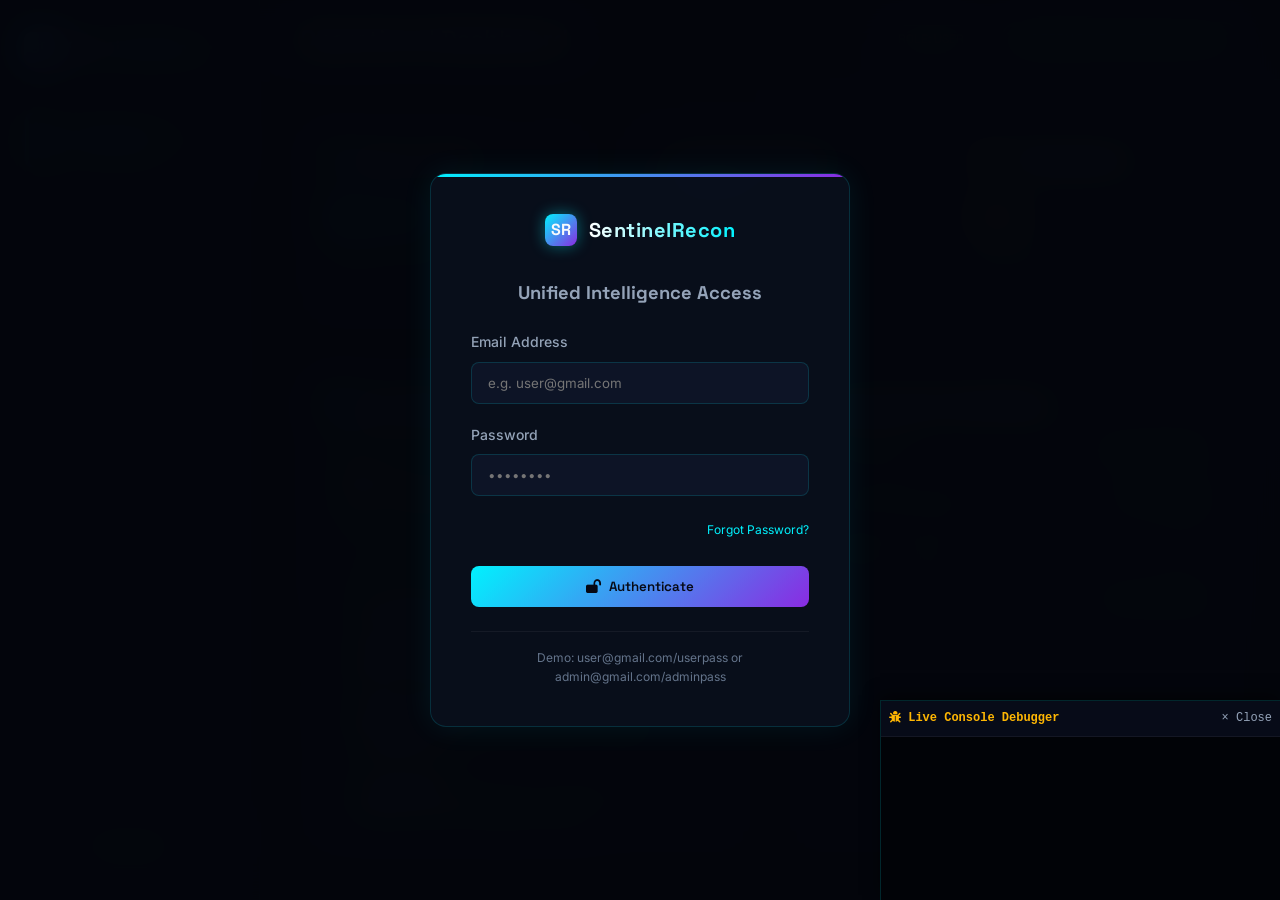
==== commit 97b05563: "Update default login emails to use @gmail.com domain" ====
--- a/index.html
+++ b/index.html
@@ -23,7 +23,7 @@
         <h3 style="font-family: var(--font-display); font-size: 1.15rem; text-align: center; margin-bottom: 1.5rem; color: var(--text-secondary);">Unified Intelligence Access</h3>
         <div class="form-group">
           <label for="login-email">Email Address</label>
-          <input type="email" id="login-email" class="form-control" placeholder="e.g. user@sentinel.com" required>
+          <input type="email" id="login-email" class="form-control" placeholder="e.g. user@gmail.com" required>
         </div>
         <div class="form-group">
           <label for="login-password">Password</label>
@@ -45,7 +45,7 @@
         <h3 style="font-family: var(--font-display); font-size: 1.15rem; text-align: center; margin-bottom: 1.5rem; color: var(--text-secondary);">Reset Account Credentials</h3>
         <div class="form-group">
           <label for="forgot-email">Account Email</label>
-          <input type="email" id="forgot-email" class="form-control" placeholder="e.g. user@sentinel.com" required>
+          <input type="email" id="forgot-email" class="form-control" placeholder="e.g. user@gmail.com" required>
         </div>
         <div class="form-group">
           <label for="forgot-new-password">New Password</label>
@@ -61,7 +61,7 @@
       </form>
 
       <div style="margin-top: 1.5rem; text-align: center; font-size: 0.75rem; color: var(--text-muted); border-top: 1px solid rgba(255,255,255,0.05); padding-top: 1rem;">
-        Demo: user@sentinel.com/userpass or admin@sentinel.com/adminpass
+        Demo: user@gmail.com/userpass or admin@gmail.com/adminpass
       </div>
     </div>
   </div>
